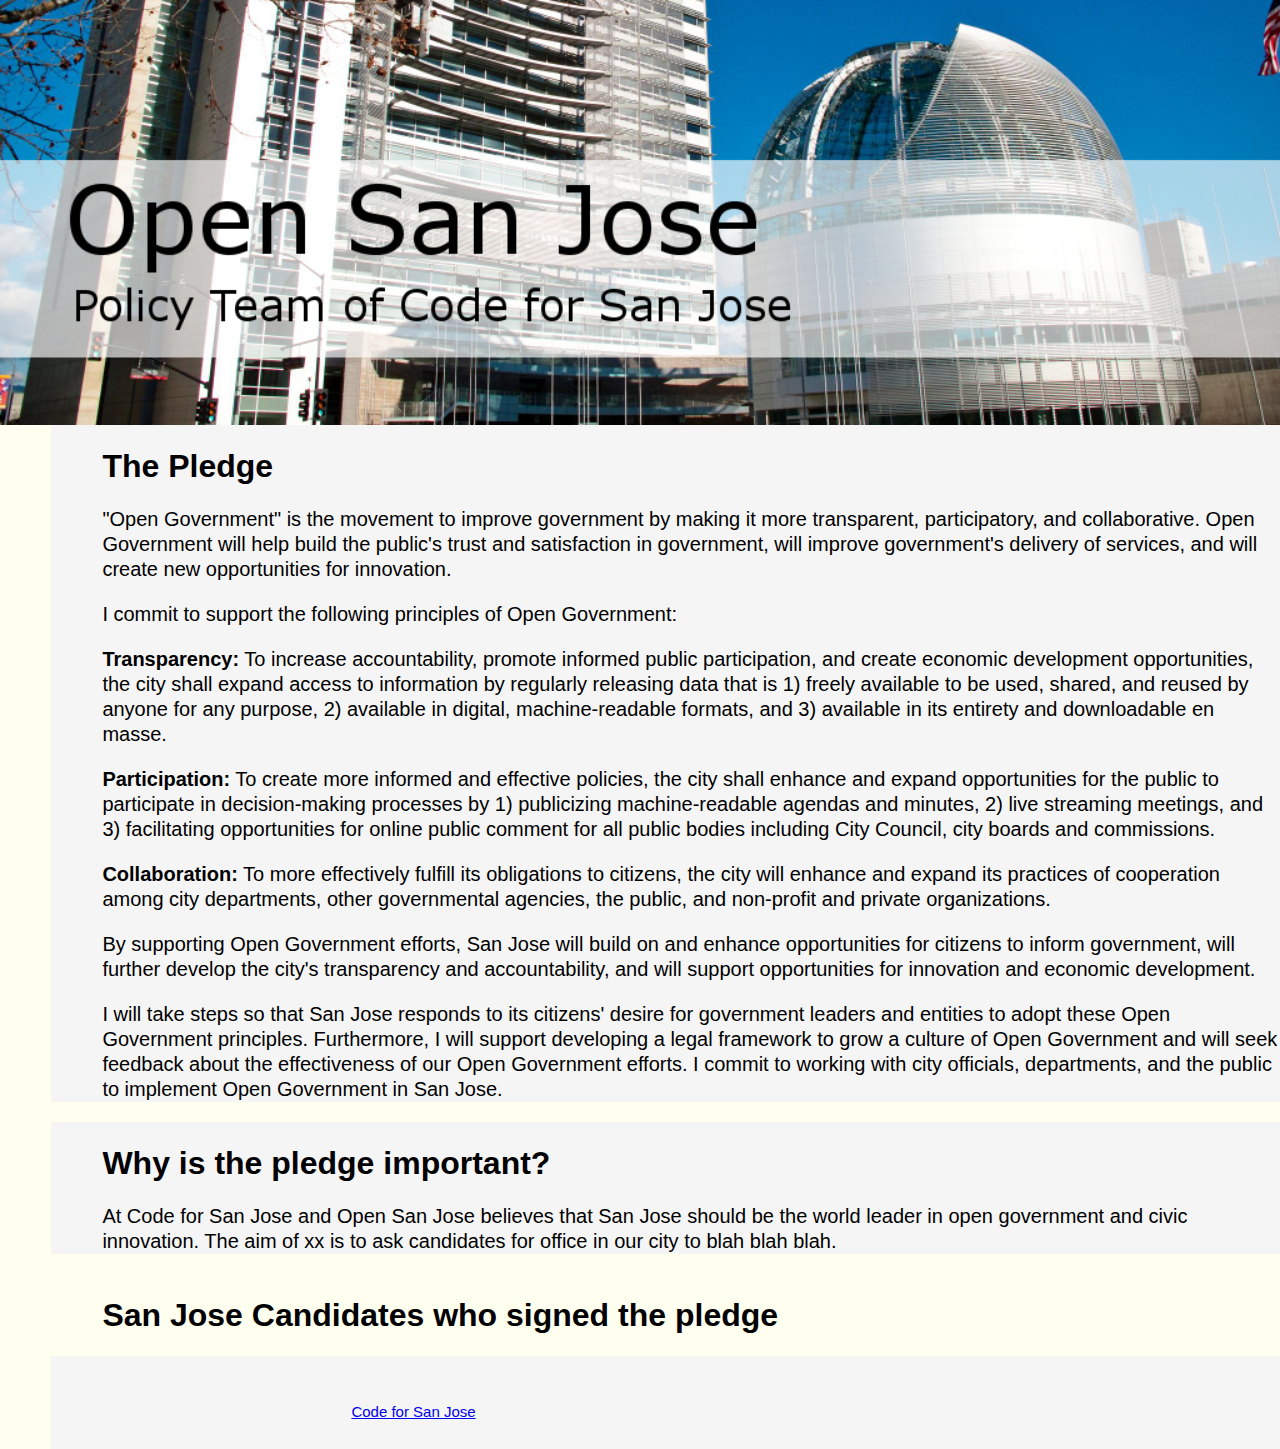
==== index.html @ 7034002c "initial round" ====
<html>
<head>
<title>Open San Jose</title>
  <link rel="stylesheet" href="theme.css" type="text/css">
</head>
<body bgcolor="#FFFFF">
	<div id="pattern" class="pattern"> 
		<div class="header-container">
			<div class="header-image-wrap">
				<img src="banner.jpg" class="header-image" border="0" />
			</div>
		</div>
		<div class="width-container">
			<h1>The Pledge</h1>
			<p>"Open Government" is the movement to improve government by making it more transparent, participatory, and collaborative. Open Government will help build the public's trust and satisfaction in government, will improve government's delivery of services, and will create new opportunities for innovation.</p>
<p>I commit to support the following principles of Open Government:</p>
<p><b>Transparency:</b> To increase accountability, promote informed public participation, and create economic development opportunities, the city shall expand access to information by regularly releasing data that is 1) freely available to be used, shared, and reused by anyone for any purpose, 2) available in digital, machine-readable formats, and 3) available in its entirety and downloadable en masse.
</p>
<p><b>Participation:</b> To create more informed and effective policies, the city shall enhance and expand opportunities for the public to participate in decision-making processes by 1) publicizing machine-readable agendas and minutes,  2) live streaming meetings, and 3) facilitating opportunities for online public comment for all public bodies including City Council, city boards and commissions. </p>
<p><b>Collaboration:</b> To more effectively fulfill its obligations to citizens, the city will enhance and expand its practices of cooperation among city departments, other governmental agencies, the public, and non-profit and private organizations. </p>
<p>By supporting Open Government efforts, San Jose will build on and enhance opportunities for citizens to inform government, will further develop the city's transparency and accountability, and will support opportunities for innovation and economic development. </p> 
<p>I will take steps so that San Jose responds to its citizens' desire for government leaders and entities to adopt these Open Government principles.   Furthermore, I will support developing a legal framework to grow a culture of Open Government and will seek feedback about the effectiveness of our Open Government efforts. I commit to working with city officials, departments, and the public to implement Open Government in San Jose.<br></p>
		</div>
		<div class="width-container"><h1>Why is the pledge important?</h1>
		<p>At Code for San Jose and Open San Jose believes that San Jose should be the world leader in open government and civic innovation. The aim of xx is to ask candidates for office in our city to blah blah blah.</p></div>
		<div class="width-candidates"><h1>San Jose Candidates who signed the pledge</h1></div>
			<footer class="width-container">
			Open San Jose is the Policy Team of <a href="http://www.codeforsanjose.com" target="_blank">Code for San Jose</a>.
			</footer>
	</div>
</body>
</html>
---- theme.css ----
body {
  background: #FFFFF;
  margin: 0;
  color: #00000;
  font-family: "Source Sans Pro", "Helvetica Neue", Arial, sans-serif;
  font-size: 20px;
  line-height: 25px;
}

// headlines

h1, h2, h3, h4, h5, h6 {
  font-family: "Source Sans Pro", "Helvetica Neue", Arial, sans-serif;
  font-weight: 400;
  margin: 0;
  padding: 0;
}

h1 {
  font-size: 32px;
  line-height: 38px;
}

h2 {
  font-size: 40px;
  line-height: 42px;
}

h3 {
  font-size: 24px;
  line-height: 1.25em;
  font-weight: 600;
}

h4 {
  font-size: 24px;
  line-height: 30px;
  margin-bottom: .5em;
  font-weight: 400;
}

h5 {
  font-size: 15px;
  line-height: 1.25em;
  margin-bottom: 1em;
  text-transform: uppercase;
  color: #00000;
  font-weight: 600;
}

h6 {
  font-size: 15px;
  line-height: 35px;
  text-transform: uppercase;
  font-weight: 600;
}

// general link styles

a {
  color: red;
  text-decoration: none;
  outline: none;
}

// optional header image uploaded in site settings

.header-image-wrap {
  max-height: 520px;
  overflow: hidden;
}

.header-image {
  width: 100%;
}

.chromeframe {
  margin: 0.2em 0;
  background: #ccc;
  color: #000;
  padding: 0.2em 0;
}

.width-container {
  width: 92%;
  margin: 0 4% 0 4%;
  padding: 1px 4% 0 4%;
  background: #F5F5F5;
}

.width-candidates {
  width: 92%;
  margin: 0 4% 0 4%;
  padding: 1px 4% 0 4%;
  background: #FFFFF;
}

.has-header-image .header-wrap {
  position: absolute;
  top:0;
  left:0;
  width: 100%;
  height: 100%;
  text-align: center;
  z-index: 10;
  .title {
    padding: 12% 0 0 0;
  }
}

// share box which appears after a user submits an action

.flash-share {
  margin: 0 0 -.625em 0;
}

.pattern {
  overflow: hidden;
}

// site wide footer
.footer-wrap {
}

footer.width-container {
  padding-top: 43px;
  color: #F5F5F5;
  font-size: 15px;
  font-family: "Source Sans Pro", "Helvetica Neue", Arial, sans-serif;
  background: 006db2;
  padding-bottom: 2%;
}
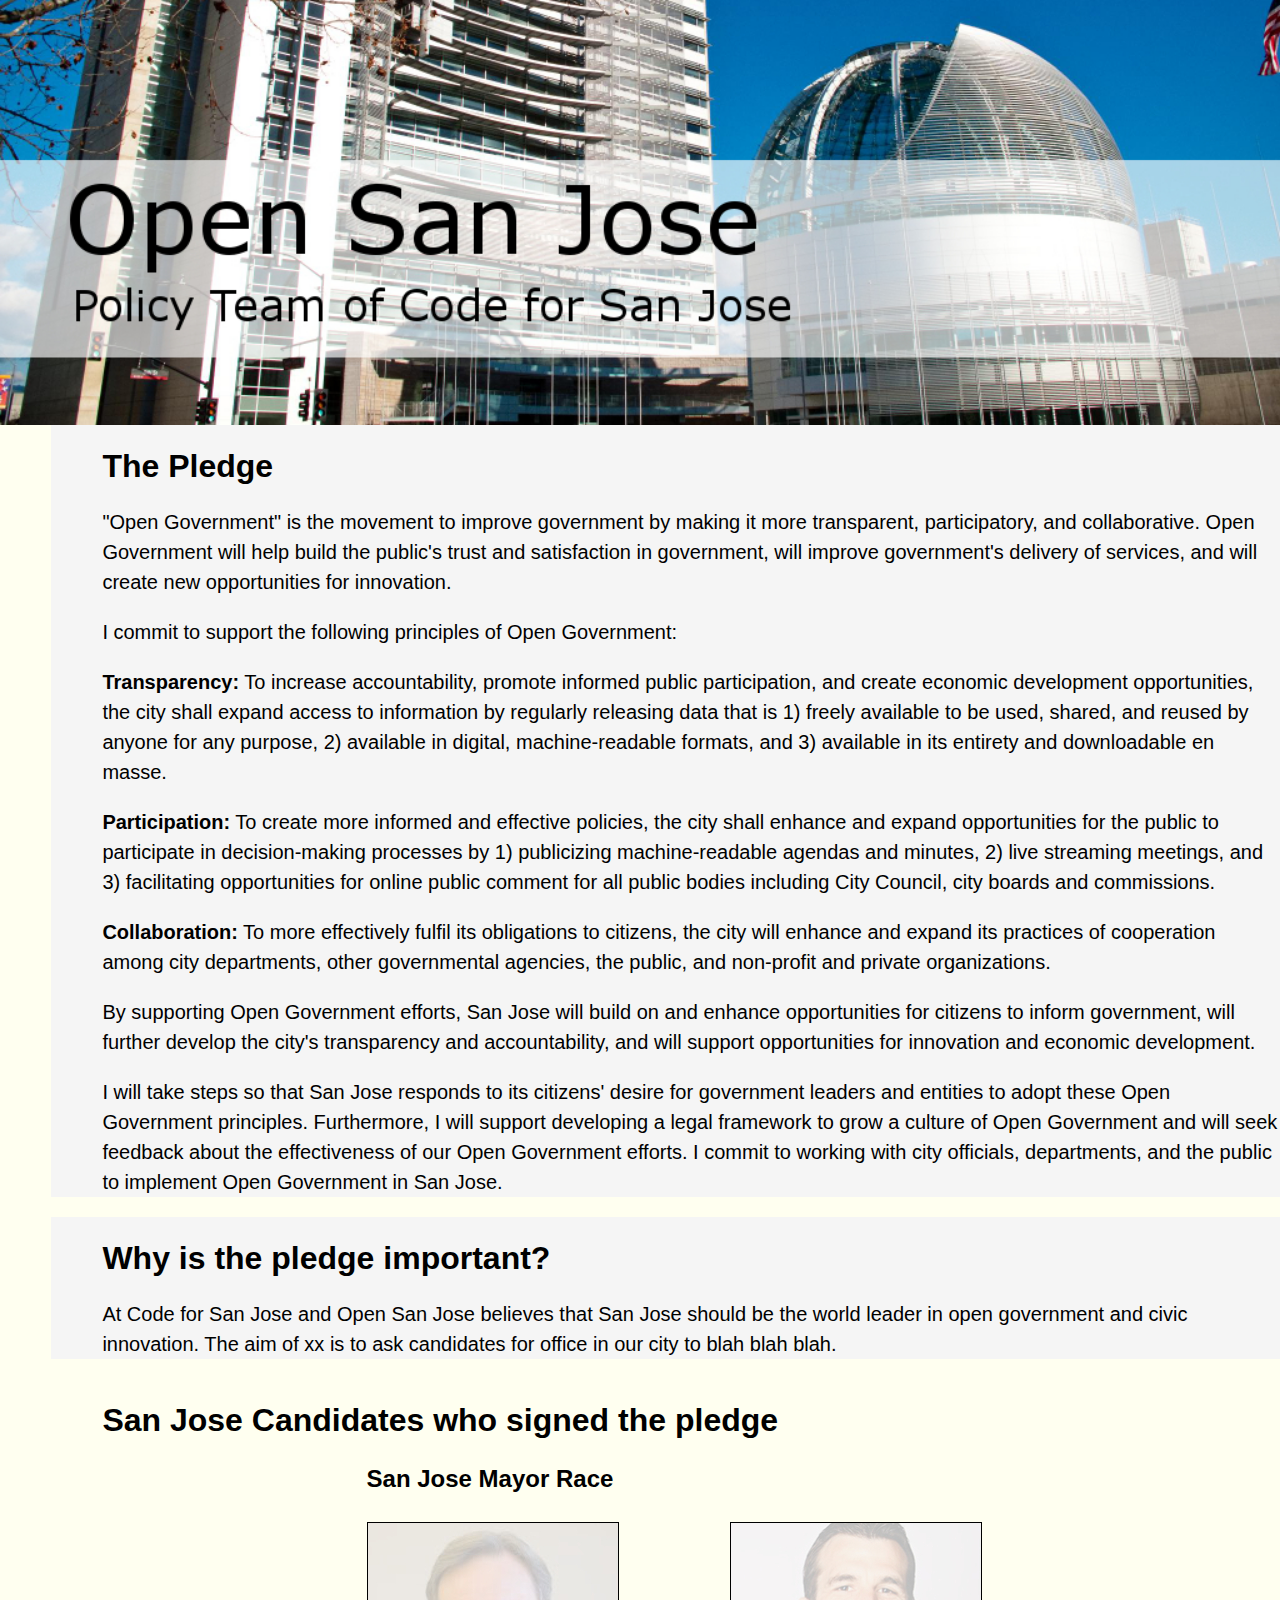
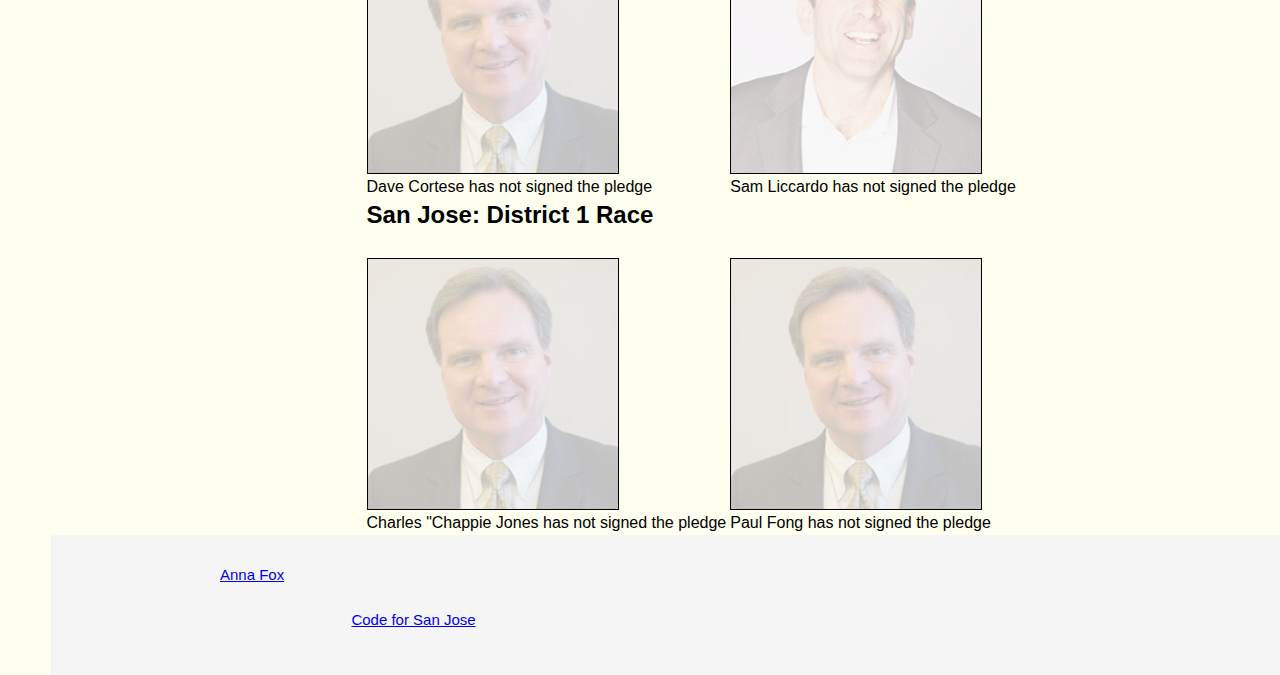
==== commit 99f02694: "attempt2" ====
--- a/index.html
+++ b/index.html
@@ -17,15 +17,40 @@
 <p><b>Transparency:</b> To increase accountability, promote informed public participation, and create economic development opportunities, the city shall expand access to information by regularly releasing data that is 1) freely available to be used, shared, and reused by anyone for any purpose, 2) available in digital, machine-readable formats, and 3) available in its entirety and downloadable en masse.
 </p>
 <p><b>Participation:</b> To create more informed and effective policies, the city shall enhance and expand opportunities for the public to participate in decision-making processes by 1) publicizing machine-readable agendas and minutes,  2) live streaming meetings, and 3) facilitating opportunities for online public comment for all public bodies including City Council, city boards and commissions. </p>
-<p><b>Collaboration:</b> To more effectively fulfill its obligations to citizens, the city will enhance and expand its practices of cooperation among city departments, other governmental agencies, the public, and non-profit and private organizations. </p>
+<p><b>Collaboration:</b> To more effectively fulfil its obligations to citizens, the city will enhance and expand its practices of cooperation among city departments, other governmental agencies, the public, and non-profit and private organizations. </p>
 <p>By supporting Open Government efforts, San Jose will build on and enhance opportunities for citizens to inform government, will further develop the city's transparency and accountability, and will support opportunities for innovation and economic development. </p> 
 <p>I will take steps so that San Jose responds to its citizens' desire for government leaders and entities to adopt these Open Government principles.   Furthermore, I will support developing a legal framework to grow a culture of Open Government and will seek feedback about the effectiveness of our Open Government efforts. I commit to working with city officials, departments, and the public to implement Open Government in San Jose.<br></p>
 		</div>
 		<div class="width-container"><h1>Why is the pledge important?</h1>
 		<p>At Code for San Jose and Open San Jose believes that San Jose should be the world leader in open government and civic innovation. The aim of xx is to ask candidates for office in our city to blah blah blah.</p></div>
-		<div class="width-candidates"><h1>San Jose Candidates who signed the pledge</h1></div>
+		<div class="width-candidates"><h1>San Jose Candidates who signed the pledge</h1>
+		<center><table border="0">
+		<tr>
+		<td colspan="2"><h3>San Jose Mayor Race</h3></td>
+		</tr>
+		<tr>
+		<td><img src="Ndavecortese.jpg" border="1"></td>
+		<td><img src="Nsamliccardo.jpg" border="1"></td>
+		</tr>
+		<tr>
+		<td>Dave Cortese has not signed the pledge<br></td>
+		<td>Sam Liccardo has not signed the pledge<br></td>
+		</tr>
+		<tr>
+		<td colspan="2"><h3>San Jose: District 1 Race</h3></td>
+		</tr>
+		<tr>
+		<td><img src="Ndavecortese.jpg" border="1"></td>
+		<td><img src="Ndavecortese.jpg" border="1"></td>
+		</tr>
+		<tr>
+		<td>Charles "Chappie Jones has not signed the pledge</td>
+		<td>Paul Fong has not signed the pledge</td>
+		</tr>
+		</table></center></div>
 			<footer class="width-container">
-			Open San Jose is the Policy Team of <a href="http://www.codeforsanjose.com" target="_blank">Code for San Jose</a>.
+			<p>Header image by <a href="https://www.flickr.com/photos/harshlight/" target="_blank">Anna Fox</a></p>
+			<p>Open San Jose is the Policy Team of <a href="http://www.codeforsanjose.com" target="_blank">Code for San Jose</a>.</p>
 			</footer>
 	</div>
 </body>
--- a/theme.css
+++ b/theme.css
@@ -4,7 +4,7 @@
   color: #00000;
   font-family: "Source Sans Pro", "Helvetica Neue", Arial, sans-serif;
   font-size: 20px;
-  line-height: 25px;
+  line-height: 30px;
 }
 
 // headlines
@@ -28,7 +28,7 @@
 
 h3 {
   font-size: 24px;
-  line-height: 1.25em;
+  line-height: 30px;
   font-weight: 600;
 }
 
@@ -123,7 +123,7 @@
 }
 
 footer.width-container {
-  padding-top: 43px;
+  padding-top: 10px;
   color: #F5F5F5;
   font-size: 15px;
   font-family: "Source Sans Pro", "Helvetica Neue", Arial, sans-serif;
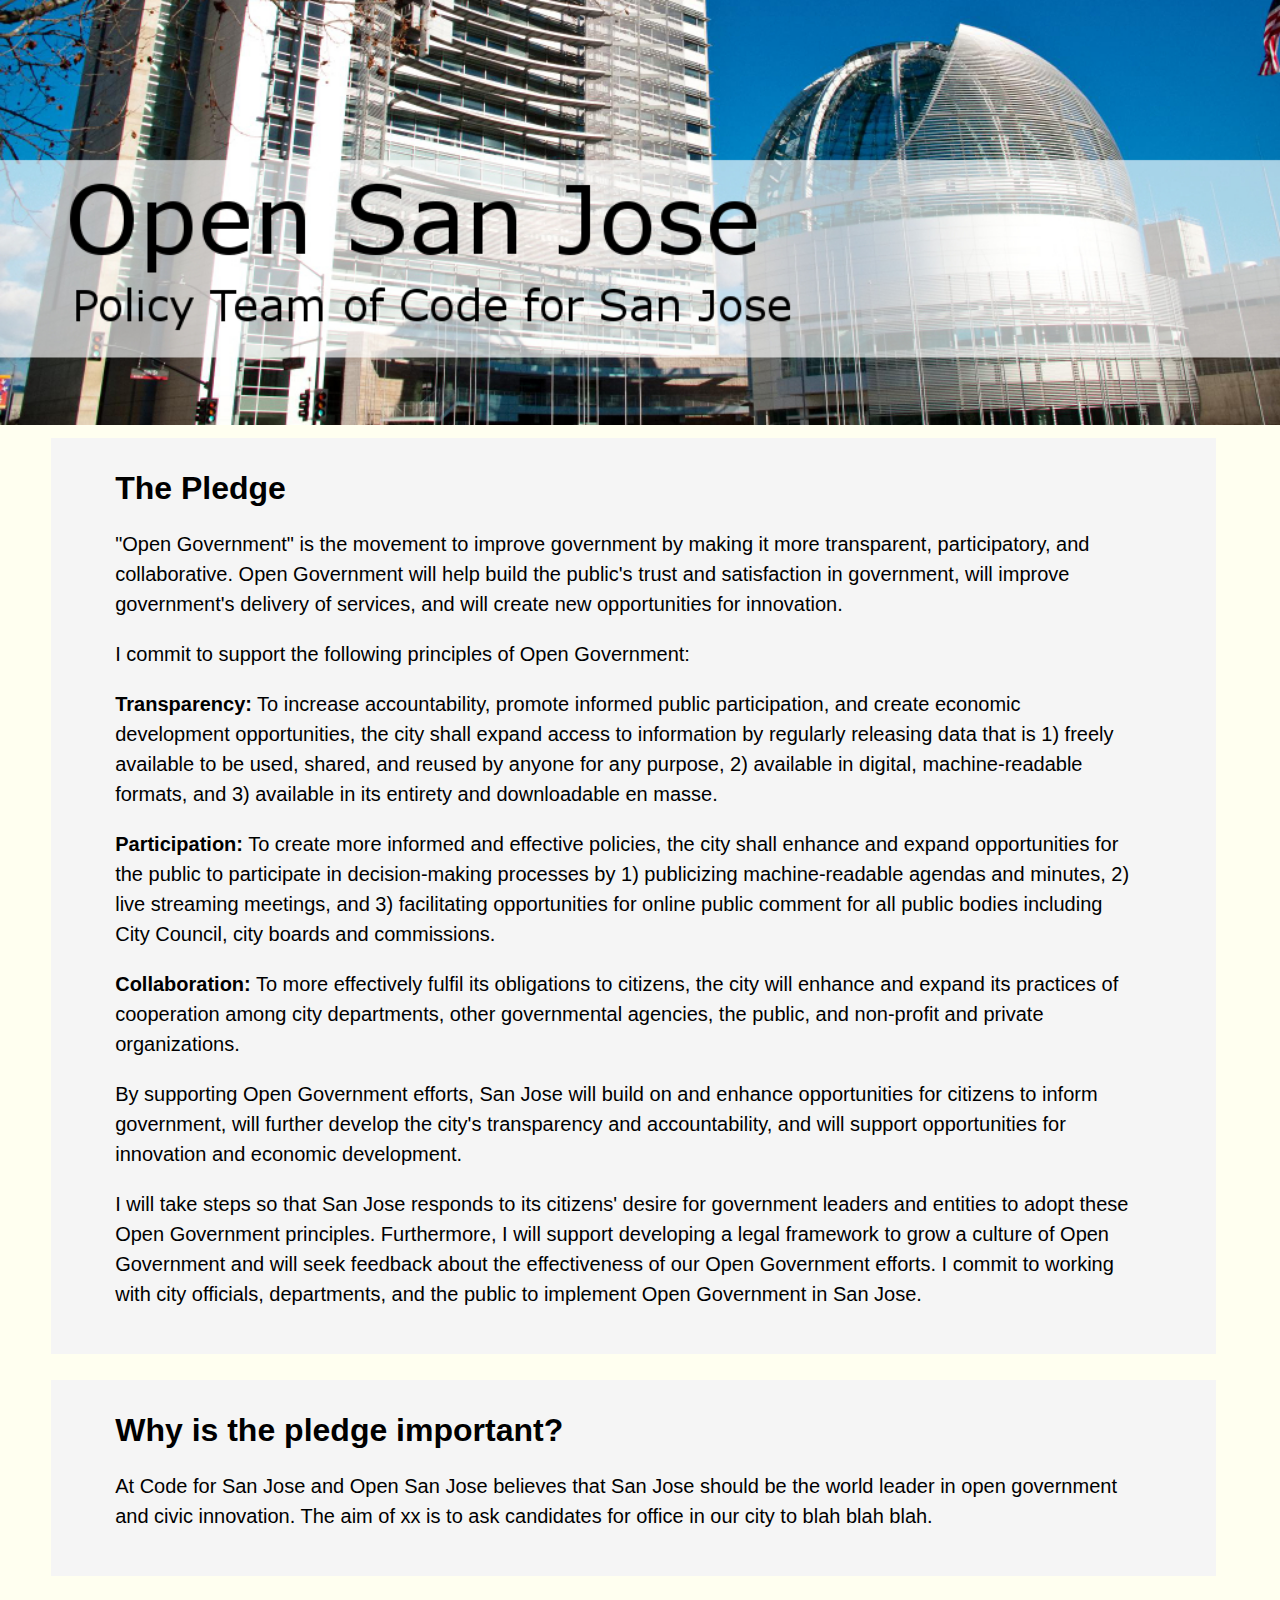
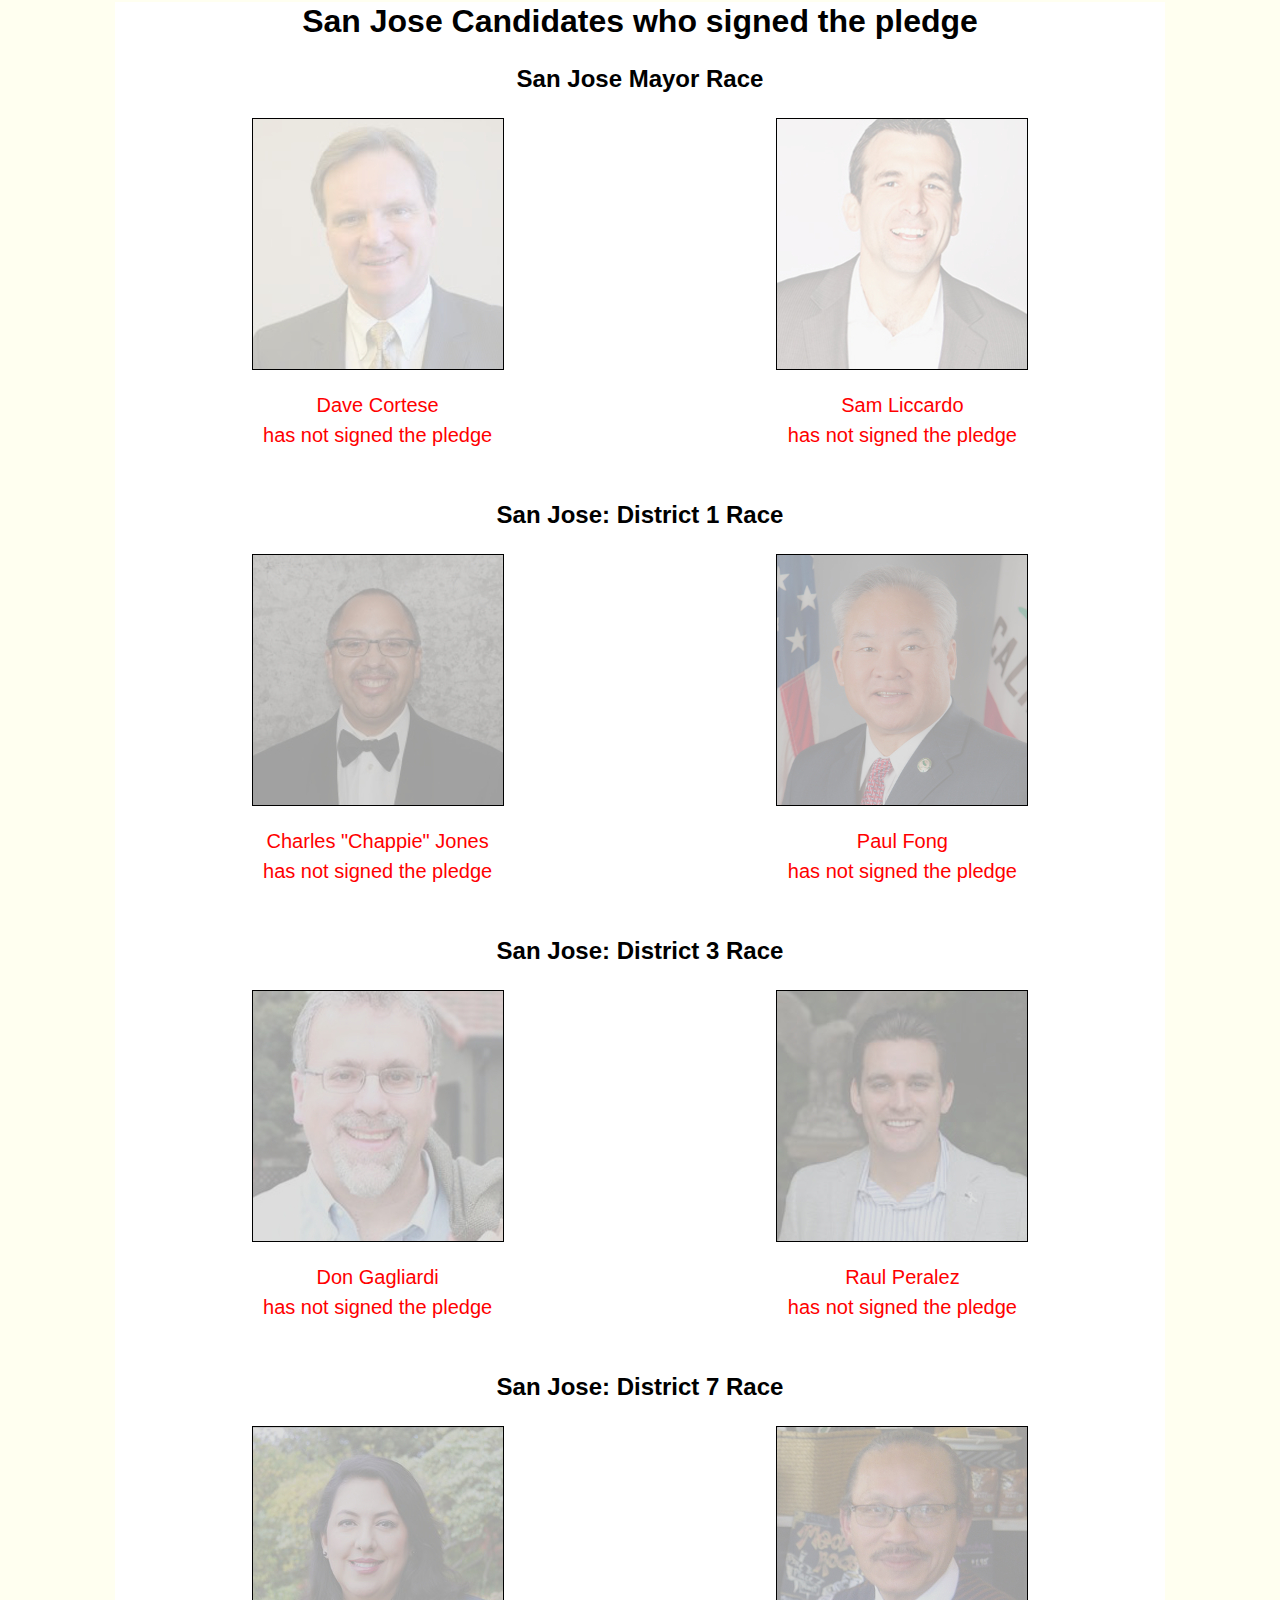
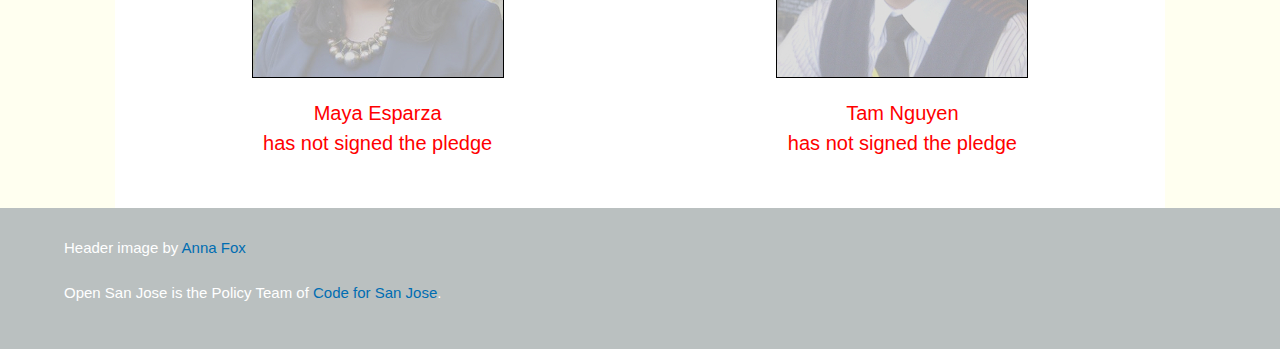
==== commit 45b9d35a: "transfer" ====
--- a/index.html
+++ b/index.html
@@ -1,10 +1,10 @@
 <html>
 <head>
 <title>Open San Jose</title>
-  <link rel="stylesheet" href="theme.css" type="text/css">
+  <link rel="stylesheet" href="test.css" type="text/css">
 </head>
 <body bgcolor="#FFFFF">
-	<div id="pattern" class="pattern"> 
+	<div class="pattern"> 
 		<div class="header-container">
 			<div class="header-image-wrap">
 				<img src="banner.jpg" class="header-image" border="0" />
@@ -23,35 +23,39 @@
 		</div>
 		<div class="width-container"><h1>Why is the pledge important?</h1>
 		<p>At Code for San Jose and Open San Jose believes that San Jose should be the world leader in open government and civic innovation. The aim of xx is to ask candidates for office in our city to blah blah blah.</p></div>
-		<div class="width-candidates"><h1>San Jose Candidates who signed the pledge</h1>
-		<center><table border="0">
-		<tr>
-		<td colspan="2"><h3>San Jose Mayor Race</h3></td>
-		</tr>
-		<tr>
-		<td><img src="Ndavecortese.jpg" border="1"></td>
-		<td><img src="Nsamliccardo.jpg" border="1"></td>
-		</tr>
-		<tr>
-		<td>Dave Cortese has not signed the pledge<br></td>
-		<td>Sam Liccardo has not signed the pledge<br></td>
-		</tr>
-		<tr>
-		<td colspan="2"><h3>San Jose: District 1 Race</h3></td>
-		</tr>
-		<tr>
-		<td><img src="Ndavecortese.jpg" border="1"></td>
-		<td><img src="Ndavecortese.jpg" border="1"></td>
-		</tr>
-		<tr>
-		<td>Charles "Chappie Jones has not signed the pledge</td>
-		<td>Paul Fong has not signed the pledge</td>
-		</tr>
-		</table></center></div>
-			<footer class="width-container">
+		<div class="width-candidates">
+			<div class="canidate-img"><h1><center>San Jose Candidates who signed the pledge</center></h1>
+			<center><h3>San Jose Mayor Race</h3></center></div>
+		</div>
+		<div class="width-candidates">
+			<div class="canidate-img"><center><img src="Ndavecortese.jpg" border="1" class="canidates-img-1"><p class="notsigned">Dave Cortese <br>has not signed the pledge</p></center><br></div>
+			<div class="canidate-img"><center><img src="Nsamliccardo.jpg" border="1" class="canidates-img-1"><p class="notsigned">Sam Liccardo <br>has not signed the pledge</p></center><br></div>
+		</div>
+		<div class="width-candidates">
+		<h3><center>San Jose: District 1 Race</center></h3>
+		</div>
+		<div class="width-candidates">
+			<div class="canidate-img"><center><img src="Nchappiejones.jpg" border="1" class="canidates-img-1"><p class="notsigned">Charles "Chappie" Jones <br>has not signed the pledge</p></center><br></div>
+			<div class="canidate-img"><center><img src="Npaulfong.jpg" border="1" class="canidates-img-1"><p class="notsigned">Paul Fong <br>has not signed the pledge</p></center><br></div>
+		</div>
+		<div class="width-candidates">
+			<div class="canidate-img"><center><h3>San Jose: District 3 Race</h3></center></div>
+		</div>
+		<div class="width-candidates">
+			<div class="canidate-img"><center><img src="Ndongagliardi.jpg" border="1" class="canidates-img-1"><p class="notsigned">Don Gagliardi <br>has not signed the pledge</p></center><br></div>
+			<div class="canidate-img"><center><img src="Nraulperalez.jpg" border="1" class="canidates-img-1"><p class="notsigned">Raul Peralez <br>has not signed the pledge</p></center><br></div>
+		</div>
+		<div class="width-candidates">
+			<div class="canidate-img"><center><h3>San Jose: District 7 Race</h3></center></div>
+		</div>
+		<div class="width-candidates">
+			<div class="canidate-img"><center><img src="Nmayaesparza.jpg" border="1" class="canidates-img-1"><p class="notsigned">Maya Esparza <br>has not signed the pledge</p></center><br></div>
+			<div class="canidate-img"><center><img src="Ntamnguyen.jpg" border="1" class="canidates-img-1"><p class="notsigned">Tam Nguyen <br>has not signed the pledge</p></center><br></div>
+		</div>
+		<footer>
 			<p>Header image by <a href="https://www.flickr.com/photos/harshlight/" target="_blank">Anna Fox</a></p>
 			<p>Open San Jose is the Policy Team of <a href="http://www.codeforsanjose.com" target="_blank">Code for San Jose</a>.</p>
-			</footer>
+		</footer>
 	</div>
 </body>
 </html>--- a/test.css
+++ b/test.css
@@ -0,0 +1,153 @@
+body {
+  background: #FFFFF;
+  margin: 0;
+  color: #00000;
+  font-family: "Source Sans Pro", "Helvetica Neue", Arial, sans-serif;
+  font-size: 20px;
+  line-height: 30px;
+}
+
+// headlines
+
+h1, h2, h3, h4, h5, h6, p {
+  font-family: "Source Sans Pro", "Helvetica Neue", Arial, sans-serif;
+  font-weight: 400;
+  margin: 0;
+  padding: 0;
+}
+
+h1 {
+  font-size: 32px;
+  line-height: 38px;
+}
+
+h2 {
+  font-size: 40px;
+  line-height: 42px;
+}
+
+h3 {
+  font-size: 24px;
+  line-height: 30px;
+  font-weight: 600;
+}
+
+h4 {
+  font-size: 24px;
+  line-height: 30px;
+  margin-bottom: .5em;
+  font-weight: 400;
+}
+
+h5 {
+  font-size: 15px;
+  line-height: 1.25em;
+  margin-bottom: 1em;
+  text-transform: uppercase;
+  color: #00000;
+  font-weight: 600;
+}
+
+h6 {
+  font-size: 15px;
+  line-height: 35px;
+  text-transform: uppercase;
+  font-weight: 600;
+}
+
+// general link styles
+a{
+  color: #006db2;
+  text-decoration: none;
+  outline: none;
+}
+
+.notsigned{
+color:red;
+}
+
+.signed{
+color:green;
+}
+
+a:link {
+  color: #006db2;
+  text-decoration: none;
+  outline: none;
+}
+
+/* visited link */
+a:visited {
+    color: #006db2;
+	text-decoration: none;
+	outline: none;
+}
+
+/* mouse over link */
+a:hover {
+    color: #006db2;
+	text-decoration: none;
+	outline: none;
+}
+
+/* selected link */
+a:active {
+    color: #006db2;
+	text-decoration: none;
+	outline: none;
+}
+
+// optional header image uploaded in site settings
+
+.header-image-wrap {
+  max-height: 520px;
+  overflow: hidden;
+}
+
+.header-image {
+  width: 100%;
+}
+
+.width-container {
+  width: 80%;
+  padding-top: 10px;
+  padding-left: 5%;
+  padding-right:6%;
+  padding-bottom: 2%;
+  margin: 1% 4% 2% 4%;
+  background: #F5F5F5;
+}
+
+.width-candidates {
+  width: 82%;
+  margin-left: auto;
+  margin-right: auto;
+  background: white;
+  display: table;
+}
+
+.canidate-img{
+	display: table-cell;
+	padding: 0 13px;
+}
+
+.canidates-img-1{
+width:100%;
+max-width:250px}
+
+.pattern {
+  overflow: hidden;
+}
+
+footer{
+  padding-top: 10px;
+  padding-left: 5%;
+  padding-right:5%;
+  padding-bottom: 2%;
+  width: 90%;
+  color: #FFFFFF;
+  font-size: 15px;
+  font-family: "Source Sans Pro", "Helvetica Neue", Arial, sans-serif;
+  background: #bac0c0;
+  margin: 0 0 0 0;
+}